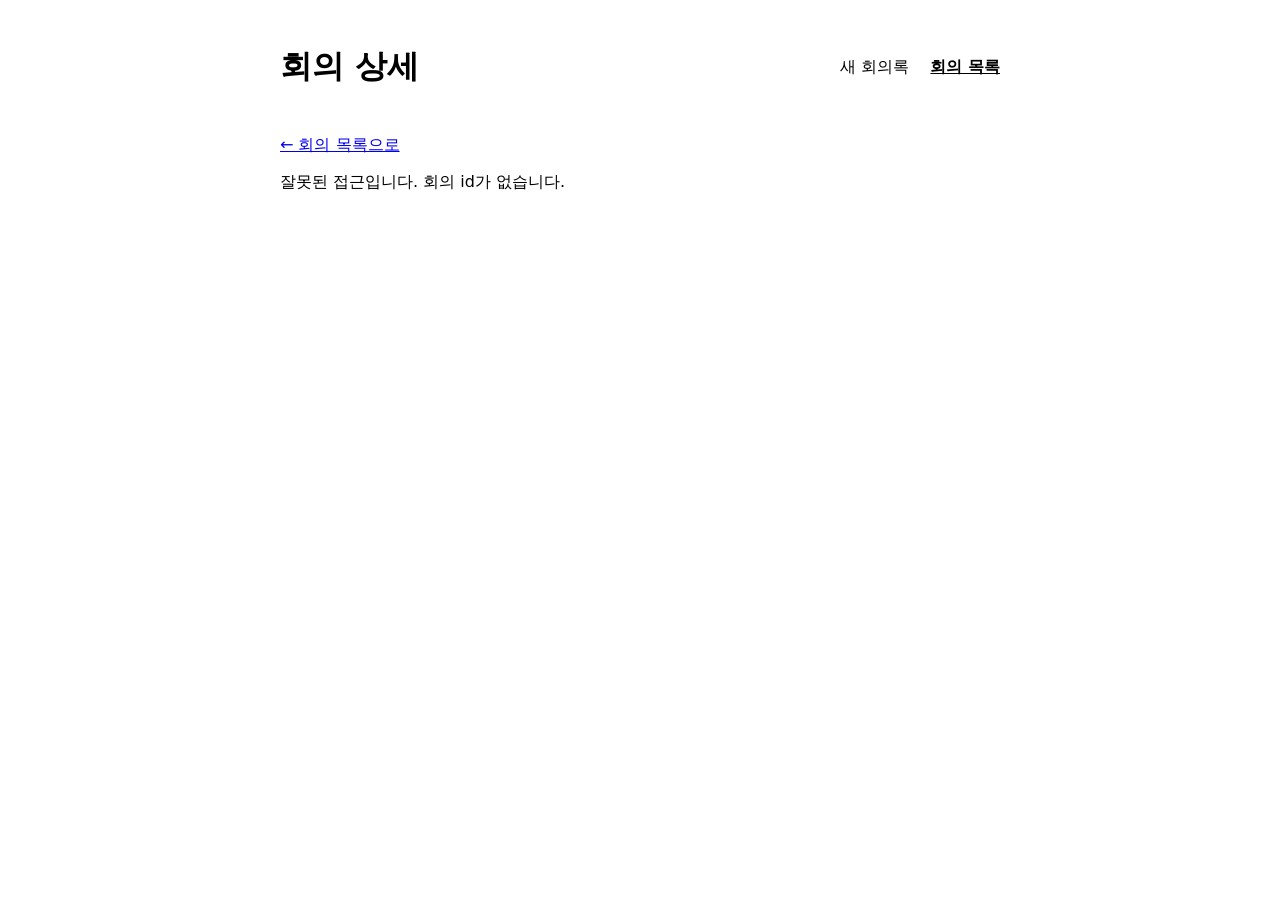
==== client/detail.html @ 17bf83f9 "백엔드/클라이언트 기본 뼈대, pre-commit, CI, 브랜치 규칙 추가 - app/: FastAPI 백엔드 뼈대(회의 추출·저장·조회 API, ERD 스키마 매핑) - cli" ====
<!doctype html>
<html lang="ko">
<head>
  <meta charset="UTF-8" />
  <meta name="viewport" content="width=device-width, initial-scale=1.0" />
  <title>회의 상세 — 회의록 STT 요약</title>
  <link rel="stylesheet" href="css/style.css" />
</head>
<body>
  <header>
    <h1>회의 상세</h1>
    <nav>
      <a href="index.html">새 회의록</a>
      <a href="list.html" aria-current="page">회의 목록</a>
    </nav>
  </header>

  <main>
    <p><a href="list.html">&larr; 회의 목록으로</a></p>
    <p id="status" role="status"></p>
    <article id="meeting-detail" hidden>
      <h2 id="meeting-title"></h2>
      <dl>
        <dt>일시</dt>
        <dd id="meeting-date"></dd>
        <dt>상태</dt>
        <dd id="meeting-status"></dd>
      </dl>

      <h3>결정사항</h3>
      <ul id="meeting-decisions"></ul>

      <h3>액션아이템</h3>
      <table>
        <thead>
          <tr><th>할 일</th><th>담당자</th><th>기한</th></tr>
        </thead>
        <tbody id="meeting-action-items"></tbody>
      </table>
    </article>
  </main>

  <script src="js/api.js"></script>
  <script src="js/detail.js"></script>
</body>
</html>
---- client/css/style.css ----
:root {
  color-scheme: light;
  font-family: system-ui, -apple-system, "Malgun Gothic", sans-serif;
}

body {
  max-width: 720px;
  margin: 0 auto;
  padding: 1.5rem;
}

header {
  display: flex;
  justify-content: space-between;
  align-items: center;
  margin-bottom: 1.5rem;
}

nav a {
  margin-left: 1rem;
  color: inherit;
  text-decoration: none;
}

nav a[aria-current="page"] {
  font-weight: bold;
  text-decoration: underline;
}

textarea {
  width: 100%;
  box-sizing: border-box;
  font-family: inherit;
}

button {
  margin-top: 0.75rem;
  padding: 0.5rem 1rem;
  cursor: pointer;
}

pre {
  white-space: pre-wrap;
  word-break: break-word;
  background: #f5f5f5;
  padding: 1rem;
}

table {
  width: 100%;
  border-collapse: collapse;
}

th, td {
  border: 1px solid #ddd;
  padding: 0.5rem;
  text-align: left;
}

#meeting-list li {
  margin-bottom: 0.5rem;
}

#status:empty {
  display: none;
}
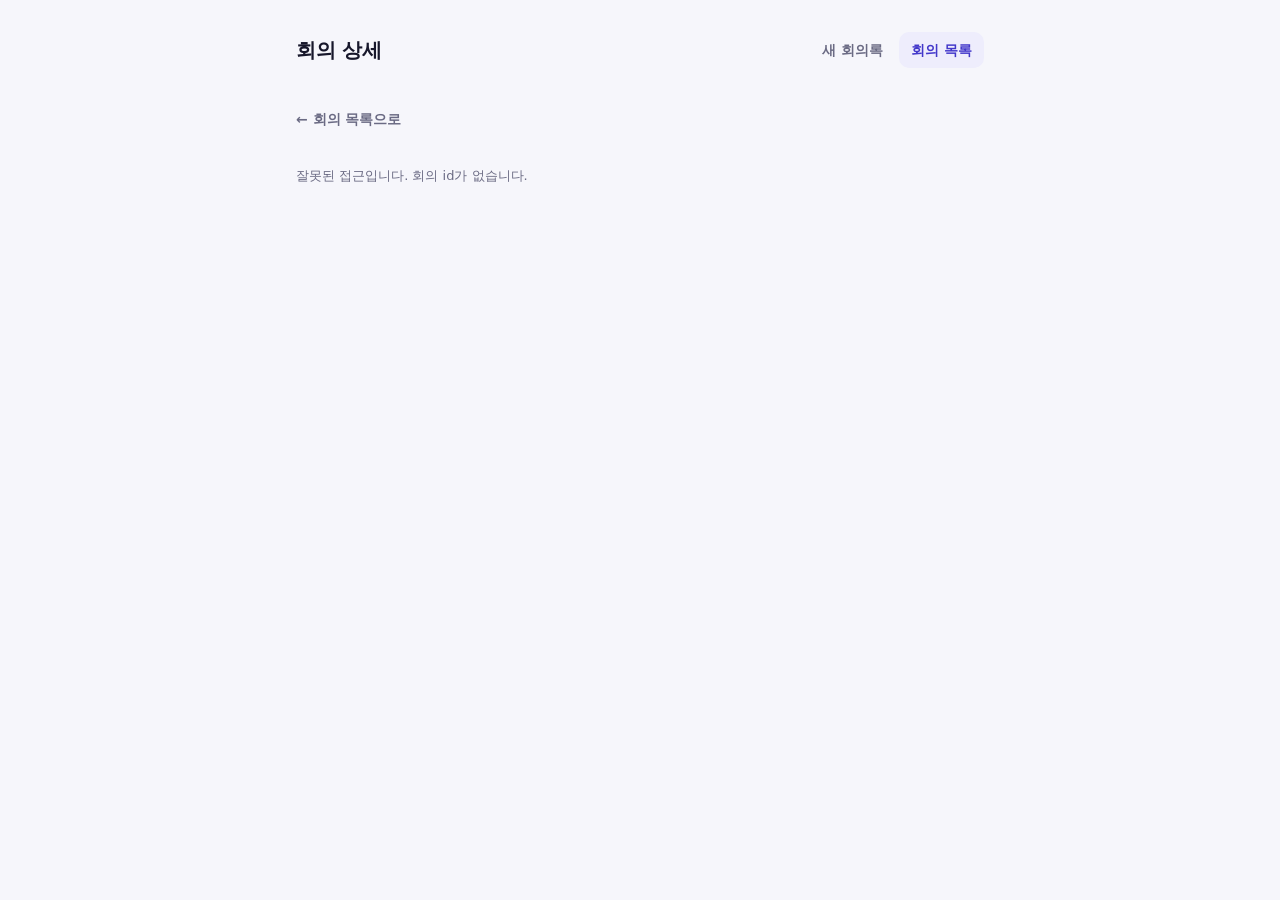
==== commit c839dd04: "클라이언트 디자인 시스템 도입 + design-review 스킬 critique/audit 반영 - 디자인 토큰(색/spacing/radius/shadow), 다크모드, 카드형 패" ====
--- a/client/detail.html
+++ b/client/detail.html
@@ -16,31 +16,33 @@
   </header>
 
   <main>
-    <p><a href="list.html">&larr; 회의 목록으로</a></p>
+    <a class="back-link" href="list.html">&larr; 회의 목록으로</a>
     <p id="status" role="status"></p>
-    <article id="meeting-detail" hidden>
+    <article id="meeting-detail" class="panel" hidden>
       <h2 id="meeting-title"></h2>
-      <dl>
-        <dt>일시</dt>
-        <dd id="meeting-date"></dd>
-        <dt>상태</dt>
-        <dd id="meeting-status"></dd>
-      </dl>
+      <div class="meeting-meta">
+        <span id="meeting-date"></span>
+        <span id="meeting-status-badge"></span>
+      </div>
 
       <h3>결정사항</h3>
-      <ul id="meeting-decisions"></ul>
+      <ul id="meeting-decisions" class="decisions-list"></ul>
 
       <h3>액션아이템</h3>
-      <table>
-        <thead>
-          <tr><th>할 일</th><th>담당자</th><th>기한</th></tr>
-        </thead>
-        <tbody id="meeting-action-items"></tbody>
-      </table>
+      <div class="table-scroll">
+        <table>
+          <caption class="visually-hidden">이 회의의 액션아이템: 할 일, 담당자, 기한</caption>
+          <thead>
+            <tr><th scope="col">할 일</th><th scope="col">담당자</th><th scope="col">기한</th></tr>
+          </thead>
+          <tbody id="meeting-action-items"></tbody>
+        </table>
+      </div>
     </article>
   </main>
 
   <script src="js/api.js"></script>
+  <script src="js/render.js"></script>
   <script src="js/detail.js"></script>
 </body>
 </html>
--- a/client/css/style.css
+++ b/client/css/style.css
@@ -1,66 +1,497 @@
 :root {
   color-scheme: light;
-  font-family: system-ui, -apple-system, "Malgun Gothic", sans-serif;
+
+  --font-sans:
+    -apple-system, BlinkMacSystemFont, "Segoe UI", "Malgun Gothic", "Apple SD Gothic Neo",
+    system-ui, sans-serif;
+
+  --color-bg: #f6f6fb;
+  --color-surface: #ffffff;
+  --color-border: #e5e5ef;
+  --color-text: #17172b;
+  --color-text-secondary: #6b6b84;
+  --color-text-tertiary: #9494ab;
+
+  --color-primary: #4f46e5;
+  --color-primary-hover: #4338ca;
+  --color-primary-active: #3730a3;
+  --color-primary-contrast: #ffffff;
+  --color-primary-soft-bg: #eeedfc;
+  --color-primary-soft-text: #4338ca;
+
+  --color-neutral-soft-bg: #eeeef3;
+  --color-neutral-soft-text: #5a5a70;
+
+  --color-danger: #c81e1e;
+  --color-danger-soft-bg: #fdeeee;
+  --color-danger-soft-text: #9a1c1c;
+
+  --color-focus-ring: #4f46e5;
+
+  --radius-sm: 6px;
+  --radius-md: 10px;
+  --radius-lg: 14px;
+
+  --space-1: 4px;
+  --space-2: 8px;
+  --space-3: 12px;
+  --space-4: 16px;
+  --space-5: 24px;
+  --space-6: 32px;
+  --space-7: 48px;
+
+  --shadow-sm: 0 1px 2px rgba(23, 23, 43, 0.06);
+  --shadow-md: 0 4px 16px rgba(23, 23, 43, 0.08);
+}
+
+@media (prefers-color-scheme: dark) {
+  :root:not([data-theme="light"]) {
+    color-scheme: dark;
+
+    --color-bg: #131320;
+    --color-surface: #1b1b2c;
+    --color-border: #2c2c40;
+    --color-text: #eeeef6;
+    --color-text-secondary: #a4a4bc;
+    --color-text-tertiary: #7a7a95;
+
+    --color-primary: #818cf8;
+    --color-primary-hover: #a5b0fa;
+    --color-primary-active: #6d78e8;
+    --color-primary-contrast: #131320;
+    --color-primary-soft-bg: #262640;
+    --color-primary-soft-text: #b4bcfb;
+
+    --color-neutral-soft-bg: #24243a;
+    --color-neutral-soft-text: #a4a4bc;
+
+    --color-danger: #f87171;
+    --color-danger-soft-bg: #3a2020;
+    --color-danger-soft-text: #f87171;
+
+    --color-focus-ring: #a5b0fa;
+
+    --shadow-sm: 0 1px 2px rgba(0, 0, 0, 0.3);
+    --shadow-md: 0 4px 20px rgba(0, 0, 0, 0.4);
+  }
+}
+
+* {
+  box-sizing: border-box;
+}
+
+.visually-hidden {
+  position: absolute;
+  width: 1px;
+  height: 1px;
+  padding: 0;
+  margin: -1px;
+  overflow: hidden;
+  clip: rect(0, 0, 0, 0);
+  white-space: nowrap;
+  border: 0;
+}
+
+::selection {
+  background: var(--color-primary);
+  color: var(--color-primary-contrast);
+}
+
+html {
+  background: var(--color-bg);
 }
 
 body {
   max-width: 720px;
   margin: 0 auto;
-  padding: 1.5rem;
+  padding: var(--space-6) var(--space-4) var(--space-7);
+  background: var(--color-bg);
+  color: var(--color-text);
+  font-family: var(--font-sans);
+  font-size: 15px;
+  line-height: 1.6;
+  -webkit-font-smoothing: antialiased;
+}
+
+:focus-visible {
+  outline: 2px solid var(--color-focus-ring);
+  outline-offset: 2px;
+  border-radius: var(--radius-sm);
 }
 
 header {
   display: flex;
   justify-content: space-between;
   align-items: center;
-  margin-bottom: 1.5rem;
+  gap: var(--space-4);
+  margin-bottom: var(--space-6);
+}
+
+h1 {
+  font-size: 20px;
+  font-weight: 700;
+  letter-spacing: -0.01em;
+  margin: 0;
+}
+
+h2 {
+  font-size: 17px;
+  font-weight: 700;
+  margin: 0 0 var(--space-4);
+}
+
+h3 {
+  font-size: 14px;
+  font-weight: 700;
+  color: var(--color-text-secondary);
+  text-transform: uppercase;
+  letter-spacing: 0.04em;
+  margin: var(--space-6) 0 var(--space-3);
+}
+
+nav {
+  display: flex;
+  gap: var(--space-1);
 }
 
 nav a {
-  margin-left: 1rem;
-  color: inherit;
+  display: inline-flex;
+  align-items: center;
+  height: 36px;
+  padding: 0 var(--space-3);
+  border-radius: var(--radius-md);
+  color: var(--color-text-secondary);
+  font-size: 14px;
+  font-weight: 600;
   text-decoration: none;
+  transition: background-color 120ms ease, color 120ms ease;
+}
+
+nav a:hover {
+  background: var(--color-surface);
+  color: var(--color-text);
 }
 
 nav a[aria-current="page"] {
-  font-weight: bold;
-  text-decoration: underline;
+  background: var(--color-primary-soft-bg);
+  color: var(--color-primary-soft-text);
+}
+
+.panel {
+  background: var(--color-surface);
+  border: 1px solid var(--color-border);
+  border-radius: var(--radius-lg);
+  box-shadow: var(--shadow-sm);
+  padding: var(--space-5);
+}
+
+.panel + .panel {
+  margin-top: var(--space-5);
+}
+
+.back-link {
+  display: inline-flex;
+  align-items: center;
+  gap: var(--space-1);
+  margin-bottom: var(--space-4);
+  padding: var(--space-2) 0;
+  color: var(--color-text-secondary);
+  font-size: 14px;
+  font-weight: 600;
+  text-decoration: none;
+}
+
+.back-link:hover {
+  color: var(--color-primary);
+}
+
+label {
+  display: block;
+  font-size: 13px;
+  font-weight: 600;
+  color: var(--color-text-secondary);
+  margin-bottom: var(--space-2);
 }
 
 textarea {
   width: 100%;
-  box-sizing: border-box;
+  resize: vertical;
+  padding: var(--space-3);
+  border: 1px solid var(--color-border);
+  border-radius: var(--radius-md);
+  background: var(--color-bg);
+  color: var(--color-text);
   font-family: inherit;
+  font-size: 14px;
+  line-height: 1.6;
+  transition: border-color 120ms ease, box-shadow 120ms ease;
+}
+
+textarea:hover {
+  border-color: var(--color-text-tertiary);
+}
+
+textarea:focus-visible {
+  outline: none;
+  border-color: var(--color-primary);
+  box-shadow: 0 0 0 3px var(--color-primary-soft-bg);
+}
+
+.field-footer {
+  display: flex;
+  justify-content: space-between;
+  align-items: center;
+  margin-top: var(--space-3);
+  gap: var(--space-3);
+}
+
+.char-count {
+  font-size: 12px;
+  color: var(--color-text-secondary);
+  font-variant-numeric: tabular-nums;
 }
 
 button {
-  margin-top: 0.75rem;
-  padding: 0.5rem 1rem;
+  display: inline-flex;
+  align-items: center;
+  justify-content: center;
+  height: 40px;
+  padding: 0 var(--space-4);
+  border: none;
+  border-radius: var(--radius-md);
+  background: var(--color-primary);
+  color: var(--color-primary-contrast);
+  font-family: inherit;
+  font-size: 14px;
+  font-weight: 600;
   cursor: pointer;
+  transition: background-color 120ms ease, transform 120ms ease;
+}
+
+button:hover:not(:disabled) {
+  background: var(--color-primary-hover);
+}
+
+button:active:not(:disabled) {
+  background: var(--color-primary-active);
+  transform: scale(0.98);
+}
+
+button:disabled {
+  background: var(--color-neutral-soft-bg);
+  color: var(--color-text-tertiary);
+  cursor: not-allowed;
+}
+
+#status {
+  min-height: 20px;
+  margin: var(--space-3) 0 0;
+  font-size: 13px;
+  color: var(--color-text-secondary);
+}
+
+#status:empty {
+  display: none;
+}
+
+#status[data-tone="error"] {
+  display: inline-flex;
+  color: var(--color-danger-soft-text);
+  background: var(--color-danger-soft-bg);
+  padding: var(--space-2) var(--space-3);
+  border-radius: var(--radius-md);
 }
 
 pre {
   white-space: pre-wrap;
   word-break: break-word;
-  background: #f5f5f5;
-  padding: 1rem;
+  background: var(--color-bg);
+  border: 1px solid var(--color-border);
+  border-radius: var(--radius-md);
+  padding: var(--space-4);
+  font-size: 13px;
+  line-height: 1.6;
+  color: var(--color-text-secondary);
+}
+
+/* 회의 목록 */
+
+#meeting-list {
+  list-style: none;
+  margin: 0;
+  padding: 0;
+  display: flex;
+  flex-direction: column;
+  gap: var(--space-2);
+}
+
+.meeting-row {
+  display: flex;
+  align-items: center;
+  justify-content: space-between;
+  gap: var(--space-3);
+  padding: var(--space-4);
+  border-radius: var(--radius-md);
+  text-decoration: none;
+  color: inherit;
+  transition: background-color 120ms ease;
+}
+
+.meeting-row:hover {
+  background: var(--color-bg);
+}
+
+.meeting-row-info {
+  display: flex;
+  flex-direction: column;
+  gap: 2px;
+  min-width: 0;
+}
+
+.meeting-row-title {
+  font-size: 14px;
+  font-weight: 600;
+  color: var(--color-text);
+  overflow: hidden;
+  text-overflow: ellipsis;
+  white-space: nowrap;
+}
+
+.meeting-row-date {
+  font-size: 13px;
+  color: var(--color-text-secondary);
+}
+
+.empty-state {
+  padding: var(--space-6) var(--space-4);
+  text-align: center;
+  color: var(--color-text-secondary);
+  font-size: 14px;
+}
+
+.empty-state-action {
+  display: inline-flex;
+  align-items: center;
+  justify-content: center;
+  height: 36px;
+  padding: 0 var(--space-4);
+  margin-top: var(--space-3);
+  border-radius: var(--radius-md);
+  background: var(--color-primary);
+  color: var(--color-primary-contrast);
+  font-size: 14px;
+  font-weight: 600;
+  text-decoration: none;
+  transition: background-color 120ms ease;
+}
+
+.empty-state-action:hover {
+  background: var(--color-primary-hover);
+}
+
+/* 배지 */
+
+.badge {
+  display: inline-flex;
+  align-items: center;
+  height: 22px;
+  padding: 0 var(--space-2);
+  border-radius: 999px;
+  background: var(--color-neutral-soft-bg);
+  color: var(--color-neutral-soft-text);
+  font-size: 12px;
+  font-weight: 700;
+  white-space: nowrap;
+}
+
+.badge[data-status="회의록"] {
+  background: var(--color-primary-soft-bg);
+  color: var(--color-primary-soft-text);
+}
+
+.badge[data-status="회의록아님"] {
+  background: var(--color-neutral-soft-bg);
+  color: var(--color-neutral-soft-text);
+}
+
+/* 회의 상세 */
+
+.meeting-meta {
+  display: flex;
+  flex-wrap: wrap;
+  align-items: center;
+  gap: var(--space-3);
+  margin-bottom: var(--space-2);
+  font-size: 13px;
+  color: var(--color-text-secondary);
+}
+
+.decisions-list {
+  margin: 0;
+  padding: 0;
+  list-style: none;
+  display: flex;
+  flex-direction: column;
+  gap: var(--space-2);
+}
+
+.decisions-list li:not(.empty-state) {
+  position: relative;
+  padding-left: var(--space-5);
+  font-size: 14px;
+  line-height: 1.6;
+}
+
+.decisions-list li:not(.empty-state)::before {
+  content: "";
+  position: absolute;
+  left: 4px;
+  top: 9px;
+  width: 6px;
+  height: 6px;
+  border-radius: 50%;
+  background: var(--color-primary);
+}
+
+.table-scroll {
+  overflow-x: auto;
 }
 
 table {
   width: 100%;
+  min-width: 420px;
   border-collapse: collapse;
-}
-
-th, td {
-  border: 1px solid #ddd;
-  padding: 0.5rem;
+  font-size: 14px;
+}
+
+th {
   text-align: left;
-}
-
-#meeting-list li {
-  margin-bottom: 0.5rem;
-}
-
-#status:empty {
-  display: none;
-}
+  font-size: 12px;
+  font-weight: 700;
+  color: var(--color-text-secondary);
+  text-transform: uppercase;
+  letter-spacing: 0.04em;
+  padding: 0 var(--space-3) var(--space-2);
+  border-bottom: 1px solid var(--color-border);
+}
+
+td {
+  padding: var(--space-3);
+  border-bottom: 1px solid var(--color-border);
+  vertical-align: top;
+  word-break: break-word;
+}
+
+tbody tr:last-child td {
+  border-bottom: none;
+}
+
+@media (max-width: 480px) {
+  body {
+    padding: var(--space-4) var(--space-3) var(--space-6);
+  }
+
+  h1 {
+    font-size: 18px;
+  }
+}
